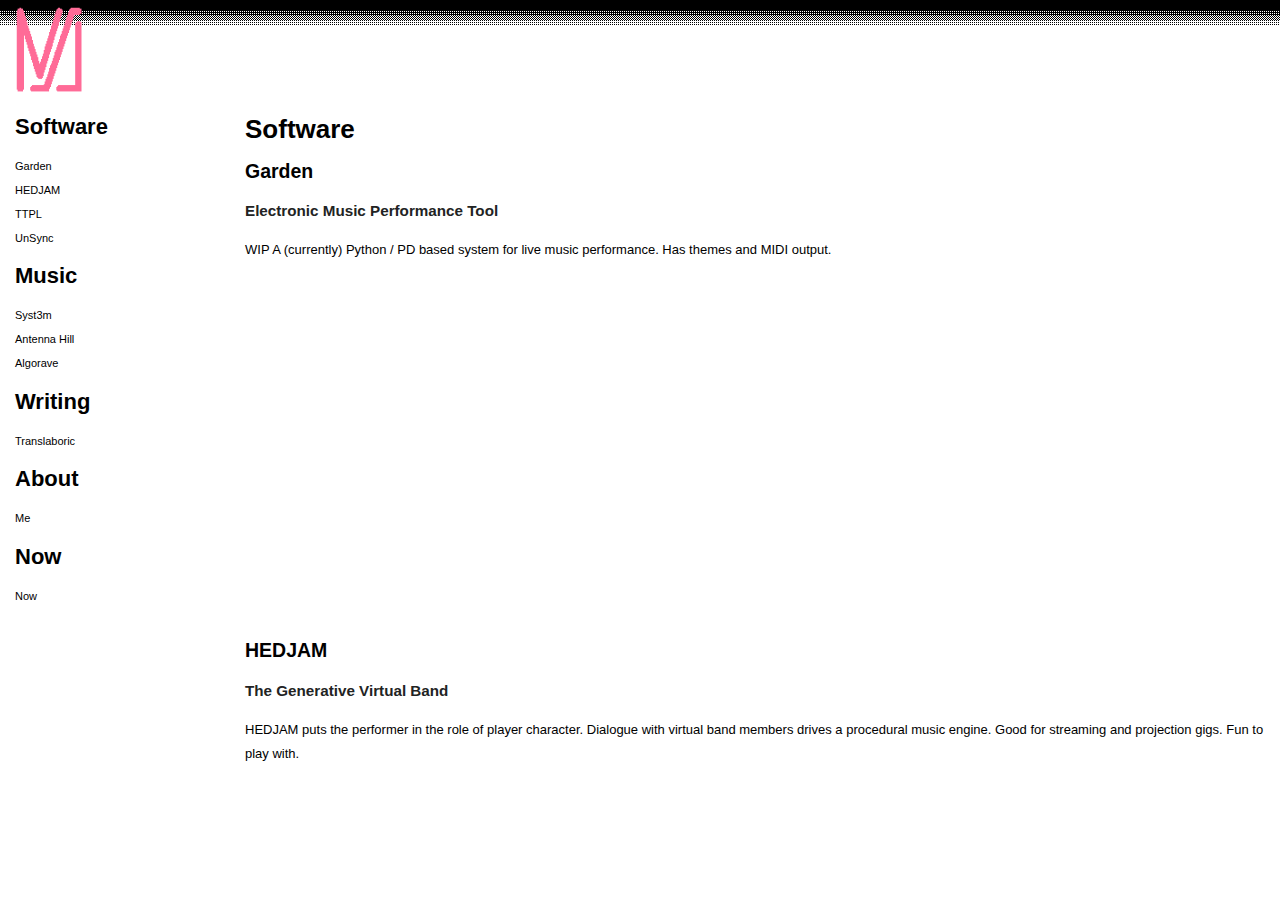
==== index.html @ 2485f31d "Update index.html" ====
<!DOCTYPE html>

<html>
	<head>
		
		
		<meta http-equiv="Content-Type" content="text/html; charset=utf-8">
		<title>Nicky System</title>
		<style type="text/css">
				
		body {
			margin: 0;
			padding: 0;
			overflow: hidden;
			height: 100%; 
			max-height: 100%; 
			font-family:Sans-serif;
			line-height: 1.5em;
		}
		
		#header {
			position: absolute;
			top: 0;
			left: 0;
			width: 100%;
			height: 100px; 
			overflow: hidden; /* Disables scrollbars on the header frame. To enable scrollbars, change "hidden" to "scroll" */
			background: #ffffff;
			background-image: url('/images/btow.png');
			
		}
		
		#nav {
			position: absolute; 
			top: 100px; 
			left: 0; 
			bottom: 0;
			width: 230px;
			overflow: hidden; /* Scrollbars will appear on this frame only when there's enough content to require scrolling. To disable scrollbars, change to "hidden", or use "scroll" to enable permanent scrollbars */
			background: #ffffff; 
			font-size: 11px;
			
			
		}
		
		#logo {
			padding:5px;
		}
			
		
		
		main {
			position: fixed;
			top: 100px; /* Set this to the height of the header */
			left: 230px; 
			right: 0;
			bottom: 0;
			overflow: auto; 
			background: #ffffff;
			font-size: 13px;
		}
		
		.innertube {
			margin: 15px; /* Provides padding for the content */
		}
		
		p {
			color: #000000;
		}

		nav ul {
			list-style-type: none;
			margin: 0;
			padding: 0;
		}
		
		nav ul a {
			color: #000000;
			text-decoration: none;
		}
				
		/*IE6 fix*/
		* html body{
			padding: 100px 0 0 230px; /* Set the first value to the height of the header and last value to the width of the nav */
			.crosshair {cursor: crosshair;}
		}
		
		* html main{ 
			height: 100%; 
			width: 100%; 
		}
			
		h1 {
 		 color: #000000;
		}
			
		h2 {
 		 color: #000000;
		}
			
		h3 {
 		 color: #222323;
		}
			
		nameSpace1 {
 		 color: #000000;
		}
		nameSpace2 {
 		 color: #000000;
		}
			
		
		</style>
		
		
	
	</head>
	
	<body>
		
		<header id="header">
			
			<div id="logo"><img src="images/nslogo-pink.png" width="90" height="90" alt="Nicky System Logo"/>
		
				</div>
      
		</header>
				
		<main>
			<div class="innertube">
				<h1>Software</h1>
				<a name="Garden"><h2>Garden</h2></a>
				
				<h3>Electronic Music Performance Tool</h3>
				<p>WIP A (currently) Python / PD based system for live music performance. Has themes and MIDI output.</p>
				<iframe width="560" height="315" src="https://www.youtube.com/embed/pHAJj6vxO5U?si=n_rE341E1szQc6sp" title="YouTube video player" frameborder="0" allow="accelerometer; autoplay; clipboard-write; encrypted-media; gyroscope; picture-in-picture; web-share" allowfullscreen></iframe>
				
				<br>
				<br>
				
				<a name="HEDJAM"><h2>HEDJAM</h2></a>
				
				<h3>The Generative Virtual Band</h3>
				<p>HEDJAM puts the performer in the role of player character. Dialogue with virtual band members drives a procedural music engine. Good for streaming and projection gigs. Fun to play with.</p>
				<iframe width="560" height="315" src="https://www.youtube.com/embed/vtMP-keHpsE" title="YouTube video player" frameborder="0" allow="accelerometer; autoplay; clipboard-write; encrypted-media; gyroscope; picture-in-picture" allowfullscreen></iframe>
				<br>
				<p>Download it on itch.io <a href="https://nickysystem.itch.io/hedjam" target="_blank">here</a>.</p>
				<br>
				
				<a name="ttpl"><h2>Tiny Techno Psuedo Language</h2></a>
				<h3>A tiny live coding REPL for minimal techno</h3>
				<p>A Pure Data based command-line live coding system. Contains a 5 piece drum machine, bass synth & melody synth. Built for minimal techno sets. (◕‿◕)</p>
				<iframe width="560" height="315" src="https://www.youtube.com/embed/4LYNHHL0aDk" title="YouTube video player" frameborder="0" allow="accelerometer; autoplay; clipboard-write; encrypted-media; gyroscope; picture-in-picture" allowfullscreen></iframe>
				<p>Download it on github <a href="https://github.com/NickySystem/TinyTechnoPL" target="_blank">here</a>.</p>
				<br>
				<br>
				
				<a name="unsync"><h2>UnSync</h2></a>
				
				<h3>An Asynchronous MIDI Sequencer</h3>
				<p>UnSync uses collision events to trigger MIDI output. Make sure you have a device hooked up before using.</p>
				<iframe width="560" height="315" src="https://www.youtube.com/embed/RcNe77XEg1k" title="YouTube video player" frameborder="0" allow="accelerometer; autoplay; clipboard-write; encrypted-media; gyroscope; picture-in-picture" allowfullscreen></iframe>
				<br>
				<p>Play it on itch.io <a href="https://nickysystem.itch.io/unsync" target="_blank">here</a>.</p>
				<br>
				
											
				<h1>Music</h1>
				<a name="Syst3m"><h3>Syst3m</h3></a>
				<iframe style="border: 0; width: 100%; height: 120px;" src="https://bandcamp.com/EmbeddedPlayer/album=3209198137/size=large/bgcol=ffffff/linkcol=0687f5/tracklist=false/artwork=small/transparent=true/" seamless><a href="https://nickysystem.bandcamp.com/album/all-sides-of-the-same-thing">All Sides Of The Same Thing by Nicky System</a></iframe>
				<br>
			
				<a name="antenna"><h3>Antenna Hill</h3></a> 
				<iframe style="border: 0; width: 100%; height: 120px;" src="https://bandcamp.com/EmbeddedPlayer/album=655917587/size=large/bgcol=ffffff/linkcol=0687f5/tracklist=false/artwork=small/transparent=true/" seamless><a href="https://antennahill.bandcamp.com/album/canopy">Canopy by Antenna Hill</a></iframe>
				<br>
				
				<a name="algorave"><h2>Algorave</h2></a>
				<h3>Show us your screens</h3>
				<iframe width="560" height="315" src="https://www.youtube.com/embed/45AFRe5N1sI" title="YouTube video player" frameborder="0" allow="accelerometer; autoplay; clipboard-write; encrypted-media; gyroscope; picture-in-picture" allowfullscreen></iframe>
				<iframe width="560" height="315" src="https://www.youtube.com/embed/Qh-rJn595cY" title="YouTube video player" frameborder="0" allow="accelerometer; autoplay; clipboard-write; encrypted-media; gyroscope; picture-in-picture" allowfullscreen></iframe>
				<iframe width="560" height="315" src="https://www.youtube.com/embed/JkwaqC_e5ws" title="YouTube video player" frameborder="0" allow="accelerometer; autoplay; clipboard-write; encrypted-media; gyroscope; picture-in-picture" allowfullscreen></iframe>
				<br>

				<a name="translaboric"><h3>Writing</h3></a>
				<h2>Books</h2>
				<p>Translaboric. A sci-fi novella about gender, robots and well-meaning systems. </p>
				<iframe frameborder="0" src="https://itch.io/embed/2389420?linkback=true" width="552" height="167"><a href="https://nickysystem.itch.io/translaboric">Translaboric by Nicky System</a></iframe>
				
				<a name="about">
				<h1>About</h1></a>
				<h2>Me</h2>
				<h3>Nicky System</h3>
				
				<p>Hi, I am a non-binary digital media creator from Regional Victoria, Australia. I mostly do technology based music and sound stuff. I enjoy performing with live coding or using custom software i've built. I am also an educator. </p>
				<p>I make a lot of stuff using Pure Data. I strive to make fun and acessible things.</p>
				<p>You can download my CV <a href="assets/NHALLCV.pdf" download>here.</p>
				
				</a>
						
				<a name="now"><h2>Now</h2></a>
				<h3>What I am currently doing.</h3>
				<p>At the moment I am:</p>
				<p>	* Doing Electronics </p>
				<p>	* Dancing in a troupe!!!</p>
				<br>
				</a>
				
			</div>
		</main>

		<nav id="nav">
			<div class="innertube">
				
				<h1>Software</h1>
				<ul>
				  
					<li><a href="#Garden">Garden</a></li>
					<li><a href="#HEDJAM">HEDJAM</a></li>
					<li><a href="#ttpl">TTPL</a></li>
					<li><a href="#unsync">UnSync</a></li>
					
					
					</ul>
				
				<h1>Music</h1>
				<ul>
				  
					<li><a href="#Syst3m">Syst3m</a></li>
					<li><a href="#antenna">Antenna Hill</a></li>
					<li><a href="#algorave">Algorave</a></li>
					
				</ul>
				<h1>Writing</h1>
				<ul>
					<li><a href="#translaboric">Translaboric</a></li>
					
				<h1>About</h1>
				<a href="#about">Me</a>
					
				<h1>Now</h1>
				<a href="#now">Now</a>
				
			</div>
		</nav>	
	</body>
</html>
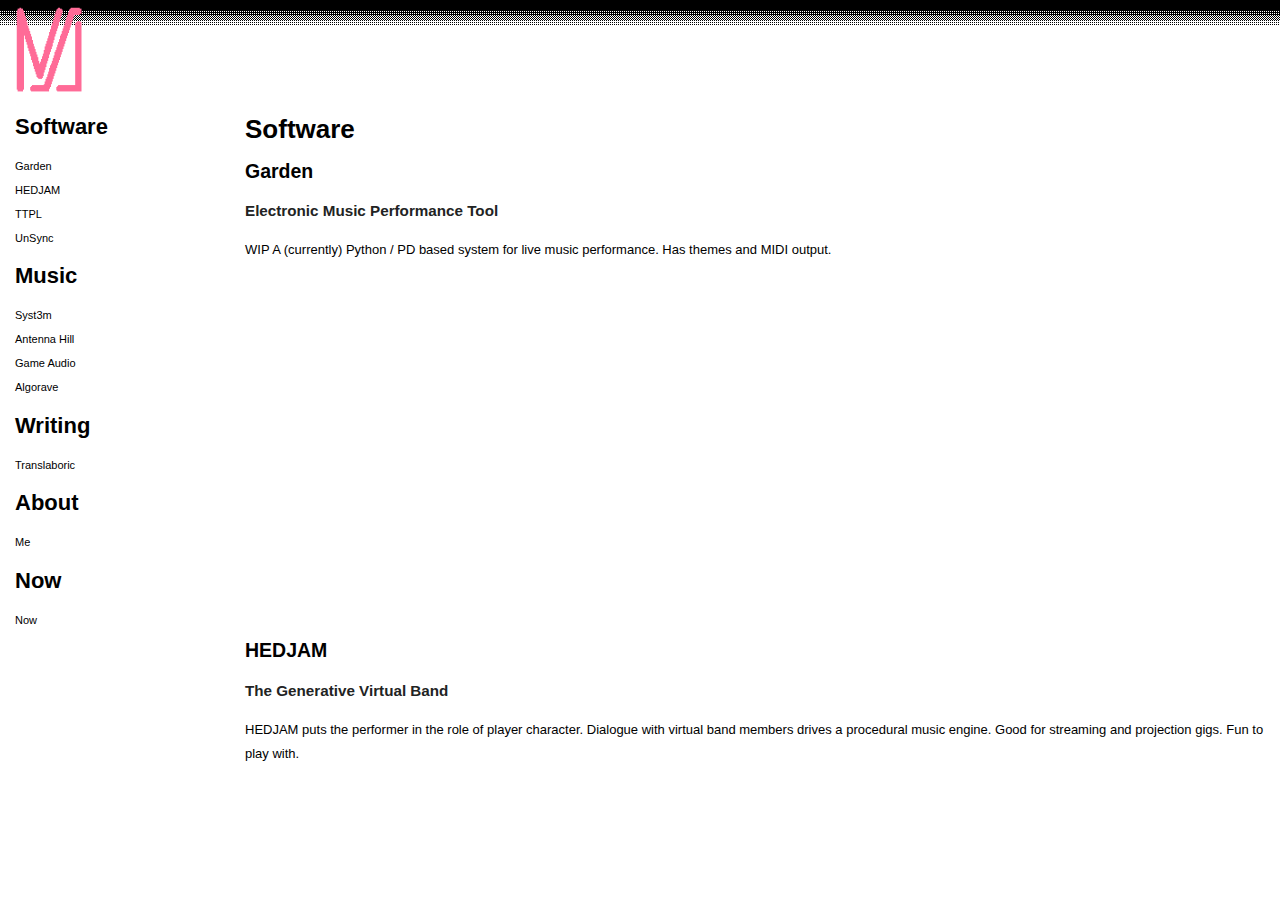
==== commit 4fb3a222: "Update index.html" ====
--- a/index.html
+++ b/index.html
@@ -165,7 +165,7 @@
 				<br>
 				
 											
-				<h1>Music</h1>
+				<h1>Music & Sound</h1>
 				<a name="Syst3m"><h3>Syst3m</h3></a>
 				<iframe style="border: 0; width: 100%; height: 120px;" src="https://bandcamp.com/EmbeddedPlayer/album=3209198137/size=large/bgcol=ffffff/linkcol=0687f5/tracklist=false/artwork=small/transparent=true/" seamless><a href="https://nickysystem.bandcamp.com/album/all-sides-of-the-same-thing">All Sides Of The Same Thing by Nicky System</a></iframe>
 				<br>
@@ -173,7 +173,10 @@
 				<a name="antenna"><h3>Antenna Hill</h3></a> 
 				<iframe style="border: 0; width: 100%; height: 120px;" src="https://bandcamp.com/EmbeddedPlayer/album=655917587/size=large/bgcol=ffffff/linkcol=0687f5/tracklist=false/artwork=small/transparent=true/" seamless><a href="https://antennahill.bandcamp.com/album/canopy">Canopy by Antenna Hill</a></iframe>
 				<br>
-				
+
+				<a name="gameaudio"><h3>Game Audio</h3></a> 
+				<iframe frameborder="0" src="https://itch.io/embed/2690560" width="552" height="167"><a href="https://nickysystem.itch.io/no-fi-game-sounds">No-Fi Game Sounds by Nicky Syst3m</a></iframe>
+				<br>
 				<a name="algorave"><h2>Algorave</h2></a>
 				<h3>Show us your screens</h3>
 				<iframe width="560" height="315" src="https://www.youtube.com/embed/45AFRe5N1sI" title="YouTube video player" frameborder="0" allow="accelerometer; autoplay; clipboard-write; encrypted-media; gyroscope; picture-in-picture" allowfullscreen></iframe>
@@ -227,6 +230,7 @@
 				  
 					<li><a href="#Syst3m">Syst3m</a></li>
 					<li><a href="#antenna">Antenna Hill</a></li>
+					<li><a href="#gameaudio">Game Audio</a></li>
 					<li><a href="#algorave">Algorave</a></li>
 					
 				</ul>
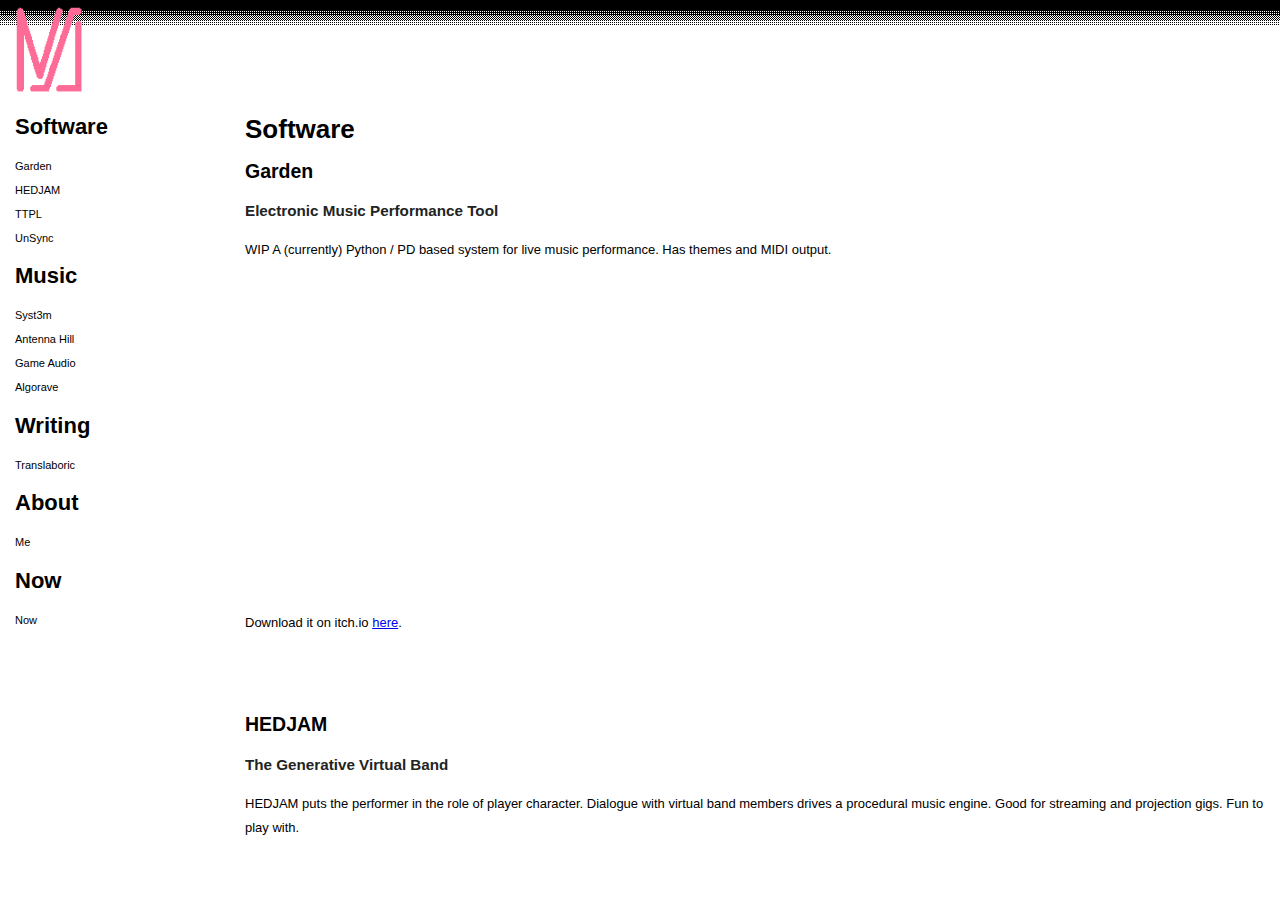
==== commit 0efa57e8: "Update index.html" ====
--- a/index.html
+++ b/index.html
@@ -134,7 +134,7 @@
 				<h3>Electronic Music Performance Tool</h3>
 				<p>WIP A (currently) Python / PD based system for live music performance. Has themes and MIDI output.</p>
 				<iframe width="560" height="315" src="https://www.youtube.com/embed/pHAJj6vxO5U?si=n_rE341E1szQc6sp" title="YouTube video player" frameborder="0" allow="accelerometer; autoplay; clipboard-write; encrypted-media; gyroscope; picture-in-picture; web-share" allowfullscreen></iframe>
-				
+				<p>Download it on itch.io <a href="https://nickysystem.itch.io/garden" target="_blank">here</a>.</p>
 				<br>
 				<br>
 				
